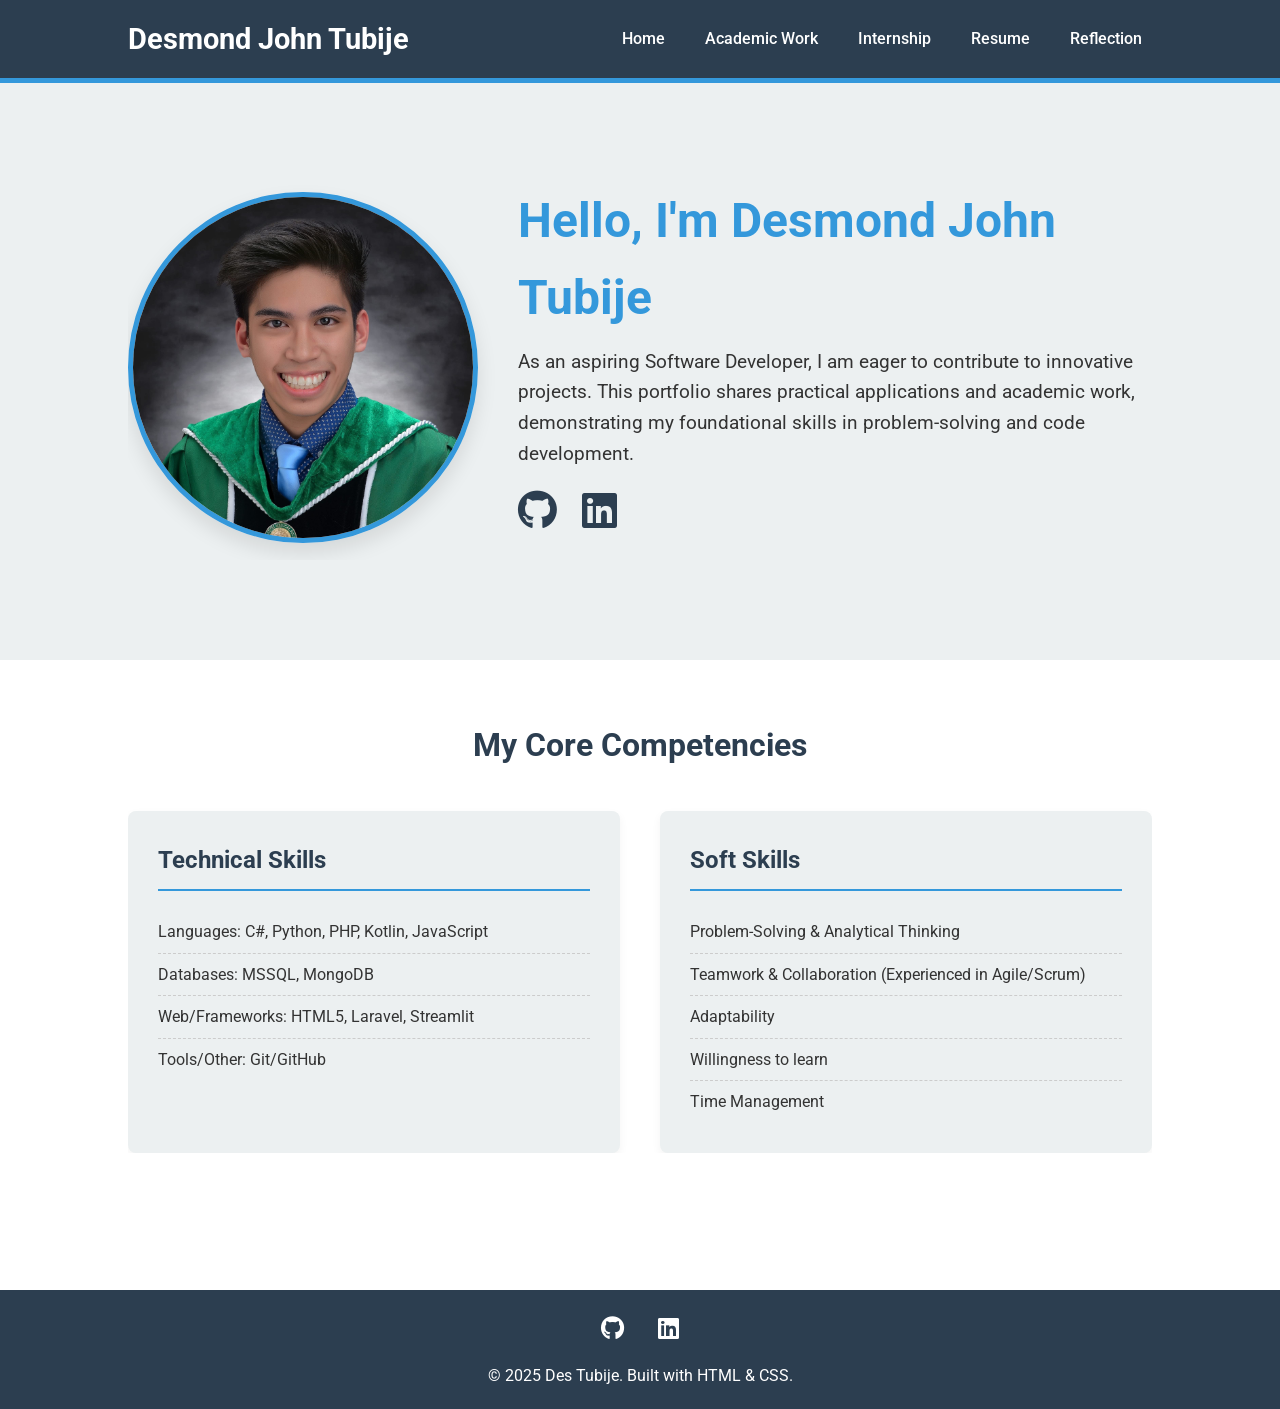
==== index.html @ c888eadc "Added Reflection.html" ====
<!DOCTYPE html>
<html lang="en">
<head>
    <meta charset="UTF-8">
    <meta name="viewport" content="width=device-width, initial-scale=1.0">
    <title>djbt - Digital Portfolio</title>
    <link rel="stylesheet" href="https://cdnjs.cloudflare.com/ajax/libs/font-awesome/6.4.2/css/all.min.css">
    <link rel="stylesheet" href="style.css">
    <link href="https://fonts.googleapis.com/css2?family=Roboto:wght@400;700&display=swap" rel="stylesheet">
</head>
<body>

    <header>
        <div class="container">
            <h1>Desmond John Tubije</h1>
            <nav>
                <ul>
                    <li><a href="index.html">Home</a></li>
                    <li><a href="academic-work.html">Academic Work</a></li>
                    <li><a href="internship.html">Internship</a></li>
                    <li><a href="resume.html">Resume</a></li>
                    <li><a href="reflection.html">Reflection</a></li>
                </ul>
            </nav>
        </div>
    </header>

    <main>
        <section id="home" class="hero">
            <div class="container hero-content"> 
                <div class="hero-image">
                    <img src="images/profilepicture.JPG" alt="Desmond John Tubije Profile Picture">
                </div>

                <div class="hero-text">
                    <h2>Hello, I'm Desmond John Tubije</h2>
                    <p>
                        As an aspiring Software Developer, I am eager to contribute to innovative projects. 
                        This portfolio shares practical applications and academic work, 
                        demonstrating my foundational skills in problem-solving and code development.
                    </p>
                    
                    <div class="hero-social-links">
                        <a href="https://github.com/djtubije" target="_blank" aria-label="GitHub Profile">
                            <i class="fab fa-github"></i>
                        </a>
                        <a href="YOUR_LINKEDIN_URL" target="_blank" aria-label="LinkedIn Profile">
                            <i class="fab fa-linkedin"></i>
                        </a>
                    </div>
                </div>
            </div>
        </section>
        
        <section id="skills" class="skills-section content-section">
            <div class="container">
                <h2>My Core Competencies</h2>

                <div class="skills-grid">
                    <div class="skill-category">
                        <h3>Technical Skills</h3>
                        <ul>
                            <li>Languages: C#, Python, PHP, Kotlin, JavaScript</li>
                            <li>Databases: MSSQL, MongoDB</li>
                            <li>Web/Frameworks: HTML5, Laravel, Streamlit</li>
                            <li>Tools/Other: Git/GitHub</li>
                        </ul>
                    </div>

                    <div class="skill-category">
                        <h3>Soft Skills</h3>
                        <ul>
                            <li>Problem-Solving & Analytical Thinking</li>
                            <li>Teamwork & Collaboration (Experienced in Agile/Scrum)</li>
                            <li>Adaptability</li>
                            <li>Willingness to learn</li>
                            <li>Time Management</li>
                        </ul>
                    </div>
                </div>
            </div>
        </section>
    </main>

    <div id="footer-placeholder"></div>

    <script>
        fetch('footer.html')
            .then(response => {
                if (!response.ok) {
                    throw new Error('Network response was not ok');
                }
                return response.text();
            })
            .then(data => {
                document.getElementById('footer-placeholder').innerHTML = data;
            })
            .catch(error => {
                console.error('Error loading the footer:', error);
            });
    </script>

</body>
</html>
---- style.css ----
:root {
    --primary-color: #3498db; 
    --secondary-color: #2c3e50; 
    --light-color: #ecf0f1; 
    --text-color: #333;
    --font-family: 'Roboto', sans-serif;
}

* {
    margin: 0;
    padding: 0;
    box-sizing: border-box;
}

body {
    font-family: var(--font-family);
    line-height: 1.6;
    color: var(--text-color);
    background-color: #fff;
}

.container {
    width: 80%;
    margin: auto;
    overflow: hidden;
    max-width: 1200px;
}

header {
    background: var(--secondary-color);
    color: #ffffff;
    padding: 1rem 0;
    border-bottom: 5px solid var(--primary-color);
    position: sticky; 
    top: 0;
    z-index: 1000;
}

header .container {
    display: flex;
    justify-content: space-between;
    align-items: center;
}

header h1 {
    font-size: 1.8rem;
    margin: 0;
}

header nav ul {
    list-style: none;
    display: flex;
}

header nav ul li {
    margin-left: 20px;
}

header nav ul li a {
    color: #ffffff;
    text-decoration: none;
    font-weight: 500;
    transition: color 0.3s;
    padding: 5px 10px;
    border-radius: 4px;
}

header nav ul li a:hover {
    color: var(--primary-color);
    background-color: rgba(255, 255, 255, 0.1);
}

.hero {
    background: var(--light-color);
    color: var(--text-color);
    padding: 100px 0;
}

.hero-content {
    display: flex;
    align-items: center; 
    justify-content: space-between; 
    gap: 40px; 
}

.hero-image {
    flex: 0 0 35%;
    max-width: 350px;
}

.hero-image img {
    width: 100%;
    height: auto;
    border-radius: 50%; 
    border: 5px solid var(--primary-color); 
    box-shadow: 0 10px 20px rgba(0, 0, 0, 0.1);
}

.hero-text {
    flex: 1; 
}

.hero-text h2 {
    font-size: 3rem;
    margin-bottom: 10px;
    color: var(--primary-color);
    text-align: left; 
}

.hero-text p {
    font-size: 1.2rem;
    margin-bottom: 20px;
    text-align: left; 
}

/* --- HERO SOCIAL ICONS --- */
.hero-social-links {
    margin-bottom: 30px;
    display: flex;
    gap: 25px; /* Spacing between icons */
    align-items: center;
}

.hero-social-links a {
    font-size: 2.5rem; /* Icon Size */
    color: var(--secondary-color);
    text-decoration: none;
    transition: all 0.3s ease;
    display: flex;
}

.hero-social-links a:hover {
    color: var(--primary-color);
    transform: translateY(-5px); /* Floats up on hover */
}
/* --- END HERO ICONS --- */

.cta-button {
    display: inline-block;
    background: var(--primary-color);
    color: #ffffff;
    padding: 10px 20px;
    text-decoration: none;
    border-radius: 5px;
    font-weight: bold;
    transition: background 0.3s ease;
}

.cta-button:hover {
    background: #2980b9; 
}

.skills-section {
    background-color: #ffffff; 
}

.skills-grid {
    display: flex;
    gap: 40px; 
    justify-content: center;
    margin-top: 20px;
}

.skill-category {
    flex: 1;
    max-width: 500px;
    padding: 30px;
    border-radius: 8px;
    background: var(--light-color); 
    box-shadow: 0 4px 10px rgba(0,0,0,0.05);
}

.skill-category h3 {
    color: var(--secondary-color);
    border-bottom: 2px solid var(--primary-color);
    padding-bottom: 10px;
    margin-bottom: 20px;
    font-size: 1.5rem;
}

.skill-category ul {
    list-style: none; 
    padding: 0;
}

.skill-category ul li {
    padding: 8px 0;
    border-bottom: 1px dashed #ccc;
}

.skill-category ul li:last-child {
    border-bottom: none;
}

.content-section {
    padding: 60px 0;
    min-height: 70vh; 
}

.content-section h2 {
    text-align: center;
    margin-bottom: 40px;
    font-size: 2rem;
    color: var(--secondary-color);
}

.grey-background {
    background: var(--light-color);
}

.project-grid {
    display: grid;
    grid-template-columns: 1fr 1fr; 
    gap: 30px;
}

.project-item {
    background: #ffffff;
    padding: 20px;
    border: 1px solid #ddd;
    border-radius: 8px;
    box-shadow: 0 4px 8px rgba(0,0,0,0.05);
    transition: transform 0.3s;
}

.project-item:hover {
    transform: translateY(-5px);
    box-shadow: 0 8px 16px rgba(0,0,0,0.1);
}

.project-item h3 {
    color: var(--primary-color);
    margin-bottom: 10px;
}

.internship-item {
    background: #ffffff;
    padding: 25px;
    border-left: 5px solid var(--primary-color);
    margin-bottom: 20px;
    border-radius: 4px;
    box-shadow: 0 2px 4px rgba(0,0,0,0.05);
}

.internship-item h4 {
    color: var(--text-color);
    font-weight: 400;
    margin-bottom: 10px;
    font-style: italic;
}

.internship-item ul {
    margin-top: 10px;
    margin-left: 20px;
    list-style-type: square;
}

footer {
    background: var(--secondary-color);
    color: #ffffff;
    text-align: center;
    padding: 20px 0;
}

/* --- FOOTER SOCIAL ICONS --- */
.footer-social-links {
    margin-bottom: 15px;
}

.footer-social-links a {
    color: #ffffff;
    font-size: 1.5rem; /* Slightly smaller than hero icons */
    text-decoration: none;
    margin: 0 15px;
    transition: all 0.3s ease;
    display: inline-block;
}

.footer-social-links a:hover {
    color: var(--primary-color);
    transform: scale(1.2); /* Grows slightly on hover */
}
/* --- END FOOTER ICONS --- */


@media (max-width: 768px) {
    
    header .container {
        flex-direction: column; 
        text-align: center;
    }
    
    header h1 {
        margin-bottom: 10px;
    }

    header nav ul {
        flex-direction: column; 
        width: 100%;
    }

    header nav ul li {
        margin: 5px 0;
        border-bottom: 1px solid rgba(255, 255, 255, 0.1);
        padding-bottom: 5px;
    }

    header nav ul li a {
        display: block; 
    }

    .hero-content {
        flex-direction: column; 
        text-align: center;
    }

    .hero-image {
        margin-bottom: 30px;
        max-width: 200px; 
        flex: none;
    }
    
    .hero-text h2, 
    .hero-text p,
    .cta-button {
        text-align: center;
        margin-left: auto;
        margin-right: auto;
    }
    
    /* Center the social icons on mobile */
    .hero-social-links {
        justify-content: center;
    }
    
    .skills-grid {
        flex-direction: column; 
        gap: 20px;
    }
    
    .skill-category {
        max-width: 100%; 
    }

    .container {
        width: 90%; 
    }
    
    .hero h2 {
        font-size: 2rem;
    }
    
    .project-grid {
        grid-template-columns: 1fr; 
        gap: 20px; 
    }
}
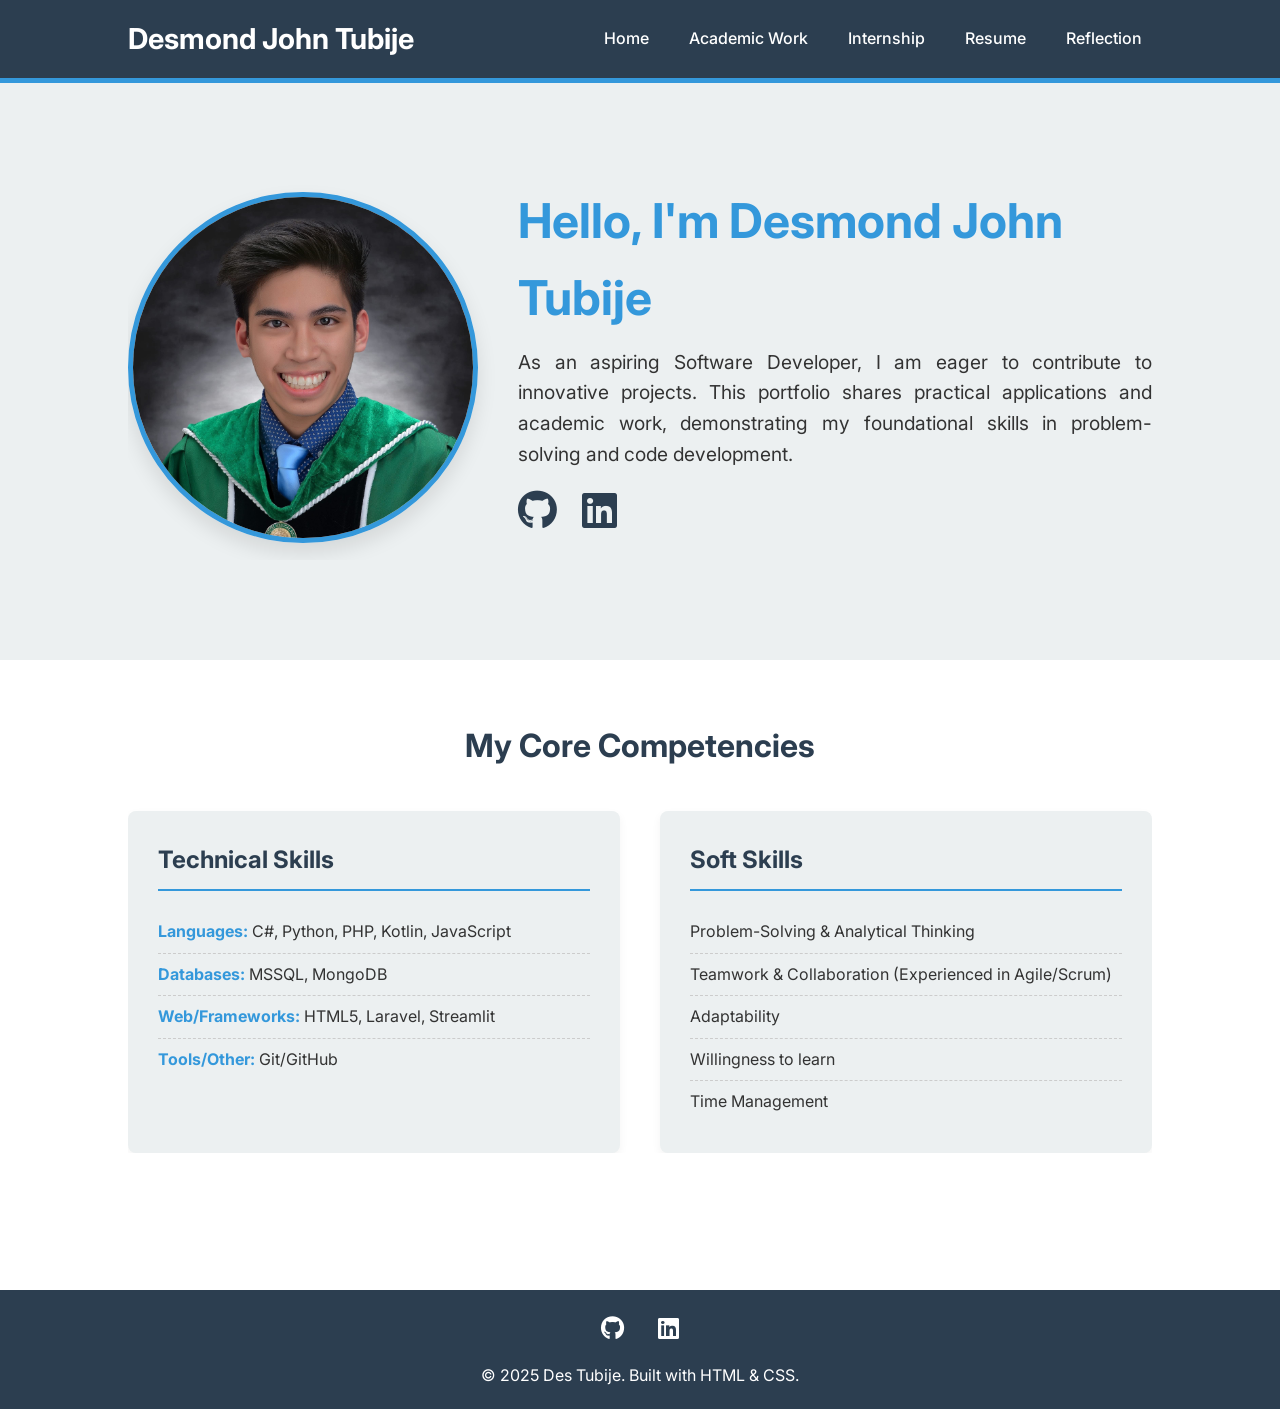
==== commit cd5f1c9c: "Updated Portfolio" ====
--- a/index.html
+++ b/index.html
@@ -3,10 +3,16 @@
 <head>
     <meta charset="UTF-8">
     <meta name="viewport" content="width=device-width, initial-scale=1.0">
-    <title>djbt - Digital Portfolio</title>
+    <title>Desmond John Tubije - Digital Portfolio</title>
+    
+    <link rel="preconnect" href="https://fonts.googleapis.com">
+    <link rel="preconnect" href="https://fonts.gstatic.com" crossorigin>
+
+    <link href="https://fonts.googleapis.com/css2?family=Caveat:wght@400..700&family=Inter:wght@300;400;500;600;700&display=swap" rel="stylesheet">
+    
     <link rel="stylesheet" href="https://cdnjs.cloudflare.com/ajax/libs/font-awesome/6.4.2/css/all.min.css">
+    
     <link rel="stylesheet" href="style.css">
-    <link href="https://fonts.googleapis.com/css2?family=Roboto:wght@400;700&display=swap" rel="stylesheet">
 </head>
 <body>
 
@@ -60,10 +66,10 @@
                     <div class="skill-category">
                         <h3>Technical Skills</h3>
                         <ul>
-                            <li>Languages: C#, Python, PHP, Kotlin, JavaScript</li>
-                            <li>Databases: MSSQL, MongoDB</li>
-                            <li>Web/Frameworks: HTML5, Laravel, Streamlit</li>
-                            <li>Tools/Other: Git/GitHub</li>
+                            <li><strong>Languages:</strong> C#, Python, PHP, Kotlin, JavaScript</li>
+                            <li><strong>Databases:</strong> MSSQL, MongoDB</li>
+                            <li><strong>Web/Frameworks:</strong> HTML5, Laravel, Streamlit</li>
+                            <li><strong>Tools/Other:</strong> Git/GitHub</li>
                         </ul>
                     </div>
 
--- a/style.css
+++ b/style.css
@@ -3,7 +3,7 @@
     --secondary-color: #2c3e50; 
     --light-color: #ecf0f1; 
     --text-color: #333;
-    --font-family: 'Roboto', sans-serif;
+    --font-family: 'Inter', sans-serif;
 }
 
 * {
@@ -110,7 +110,7 @@
 .hero-text p {
     font-size: 1.2rem;
     margin-bottom: 20px;
-    text-align: left; 
+    text-align: justify;
 }
 
 /* --- HERO SOCIAL ICONS --- */
@@ -192,6 +192,10 @@
     border-bottom: none;
 }
 
+.skill-category strong {
+    color: var(--primary-color)
+}
+
 .content-section {
     padding: 60px 0;
     min-height: 70vh; 
@@ -208,6 +212,7 @@
     background: var(--light-color);
 }
 
+/* --- Original Grid Projects (If used elsewhere) --- */
 .project-grid {
     display: grid;
     grid-template-columns: 1fr 1fr; 
@@ -231,6 +236,37 @@
 .project-item h3 {
     color: var(--primary-color);
     margin-bottom: 10px;
+    text-align: justify;
+    font-size: small;
+}
+
+.project-item p {
+    text-align: justify;
+    font-size: small;
+}
+
+.project-btn {
+    display: inline-block;          
+    margin-top: 15px;               
+    padding: 10px 20px;             
+    background-color: var(--primary-color); 
+    color: #ffffff;                 
+    text-decoration: none;          
+    border-radius: 5px;             
+    font-weight: 500;
+    font-size: 0.9rem;
+    transition: all 0.3s ease;      
+    border: 1px solid var(--primary-color);
+}
+
+.project-btn:hover {
+    background-color: transparent;  
+    color: var(--primary-color);    
+    transform: translateY(-2px);    
+}
+
+.project-btn i {
+    margin-right: 8px;
 }
 
 .internship-item {
@@ -254,6 +290,80 @@
     margin-left: 20px;
     list-style-type: square;
 }
+
+/* --- NEW: Projects List Styling (YouTube Style) --- */
+
+.projects-header {
+    margin-top: 40px;
+    margin-bottom: 20px;
+    font-size: 1.5rem;
+    color: var(--secondary-color); /* Matches your theme */
+    border-bottom: 1px solid #ddd;
+    padding-bottom: 10px;
+}
+
+/* The Container for each project "Row" */
+.project-card {
+    display: flex; /* This aligns image and text side-by-side */
+    background-color: white;
+    margin-bottom: 20px;
+    border-radius: 8px;
+    overflow: hidden;
+    box-shadow: 0 2px 5px rgba(0,0,0,0.05);
+    transition: box-shadow 0.3s ease, transform 0.3s ease;
+}
+
+.project-card:hover {
+    box-shadow: 0 5px 15px rgba(0,0,0,0.1);
+    transform: translateY(-2px);
+}
+
+/* Left Side: The Thumbnail Image */
+.project-thumbnail {
+    flex: 0 0 260px; /* Fixed width for the image part */
+    position: relative;
+    background: #eee;
+}
+
+.project-thumbnail img {
+    width: 100%;
+    height: 100%;
+    object-fit: cover; /* Ensures image fills the box perfectly */
+    display: block;
+    min-height: 160px; /* Ensures the image has height even if text is short */
+}
+
+/* Right Side: The Text Info */
+.project-info {
+    flex: 1; /* Takes up the rest of the space */
+    padding: 20px;
+    display: flex;
+    flex-direction: column;
+}
+
+.project-info h4 {
+    margin: 0 0 5px 0;
+    font-size: 1.25rem;
+    color: var(--secondary-color);
+    font-weight: 600;
+}
+
+.project-meta {
+    font-size: 0.85rem;
+    color: #606060;
+    font-weight: 500;
+    margin-bottom: 12px;
+    text-transform: uppercase;
+    letter-spacing: 0.5px;
+}
+
+.project-desc {
+    font-size: 0.95rem;
+    color: var(--text-color);
+    line-height: 1.5;
+    margin: 0;
+}
+/* --- END NEW PROJECTS STYLE --- */
 
 footer {
     background: var(--secondary-color);
@@ -280,8 +390,38 @@
     color: var(--primary-color);
     transform: scale(1.2); /* Grows slightly on hover */
 }
-/* --- END FOOTER ICONS --- */
-
+
+.reflection-entry {
+    max-width: 800px;
+    margin: 0 auto;
+    background: #fff;       
+    padding: 40px;          
+    border-radius: 8px;     
+    box-shadow: 0 4px 10px rgba(0,0,0,0.05); 
+}
+
+.reflection-entry h3 {
+    font-family: 'Caveat', cursive; 
+    color: var(--primary-color);
+    margin-bottom: 20px;
+    font-size: 1.8rem;
+    border-bottom: 2px solid var(--light-color);
+    padding-bottom: 10px;
+}
+
+.reflection-entry p {
+    font-family: 'Caveat', cursive; 
+    font-size: 1.6rem;             
+    font-weight: 500;              
+    margin-bottom: 20px;
+    line-height: 1.6;
+    color: #2c3e50;       
+    text-align: justify;          
+}
+
+.reflection-entry p:last-child {
+    margin-bottom: 0;
+}
 
 @media (max-width: 768px) {
     
@@ -354,4 +494,20 @@
         grid-template-columns: 1fr; 
         gap: 20px; 
     }
+    
+    /* Mobile adjustments for Reflection */
+    .reflection-entry {
+        padding: 20px; /* Less padding on small screens */
+    }
+
+    /* --- NEW Mobile Adjustments for Project List --- */
+    .project-card {
+        flex-direction: column; /* Stack image on top of text */
+    }
+    
+    .project-thumbnail {
+        flex: none;
+        width: 100%;
+        height: 200px; /* Fixed height for image on mobile */
+    }
 }
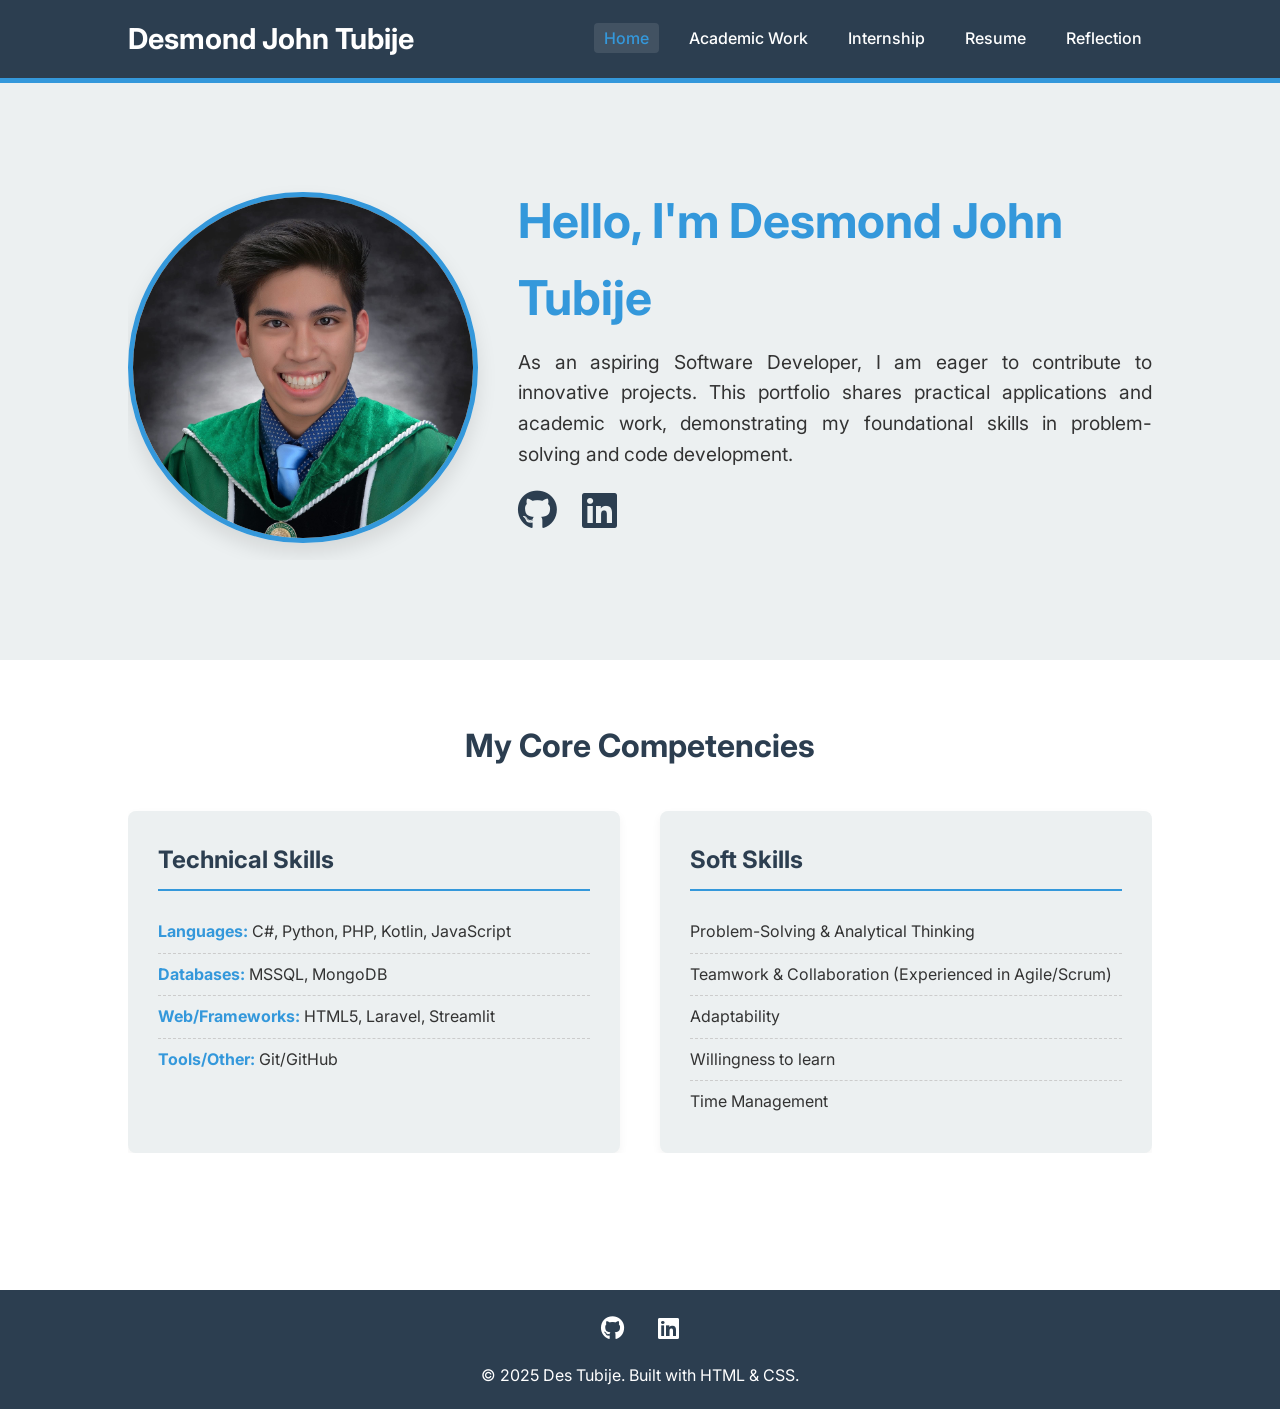
==== commit bc5e0dfc: "Updated Header" ====
--- a/index.html
+++ b/index.html
@@ -16,20 +16,7 @@
 </head>
 <body>
 
-    <header>
-        <div class="container">
-            <h1>Desmond John Tubije</h1>
-            <nav>
-                <ul>
-                    <li><a href="index.html">Home</a></li>
-                    <li><a href="academic-work.html">Academic Work</a></li>
-                    <li><a href="internship.html">Internship</a></li>
-                    <li><a href="resume.html">Resume</a></li>
-                    <li><a href="reflection.html">Reflection</a></li>
-                </ul>
-            </nav>
-        </div>
-    </header>
+<div id="header-placeholder"></div>
 
     <main>
         <section id="home" class="hero">
@@ -90,7 +77,24 @@
 
     <div id="footer-placeholder"></div>
 
-    <script>
+<script>
+        fetch('header.html')
+        .then(response => response.text())
+        .then(data => {
+            document.getElementById('header-placeholder').innerHTML = data;
+
+            // 2. Highlight the current page in the navigation
+            const currentPath = window.location.pathname.split("/").pop() || 'index.html';
+            const navLinks = document.querySelectorAll('nav ul li a');
+
+            navLinks.forEach(link => {
+                // Check if the link's href matches the current file name
+                if (link.getAttribute('href') === currentPath) {
+                    link.style.color = '#3498db'; // Sets your primary blue color
+                    link.style.backgroundColor = 'rgba(255, 255, 255, 0.1)';
+                }
+            });
+        });
         fetch('footer.html')
             .then(response => {
                 if (!response.ok) {
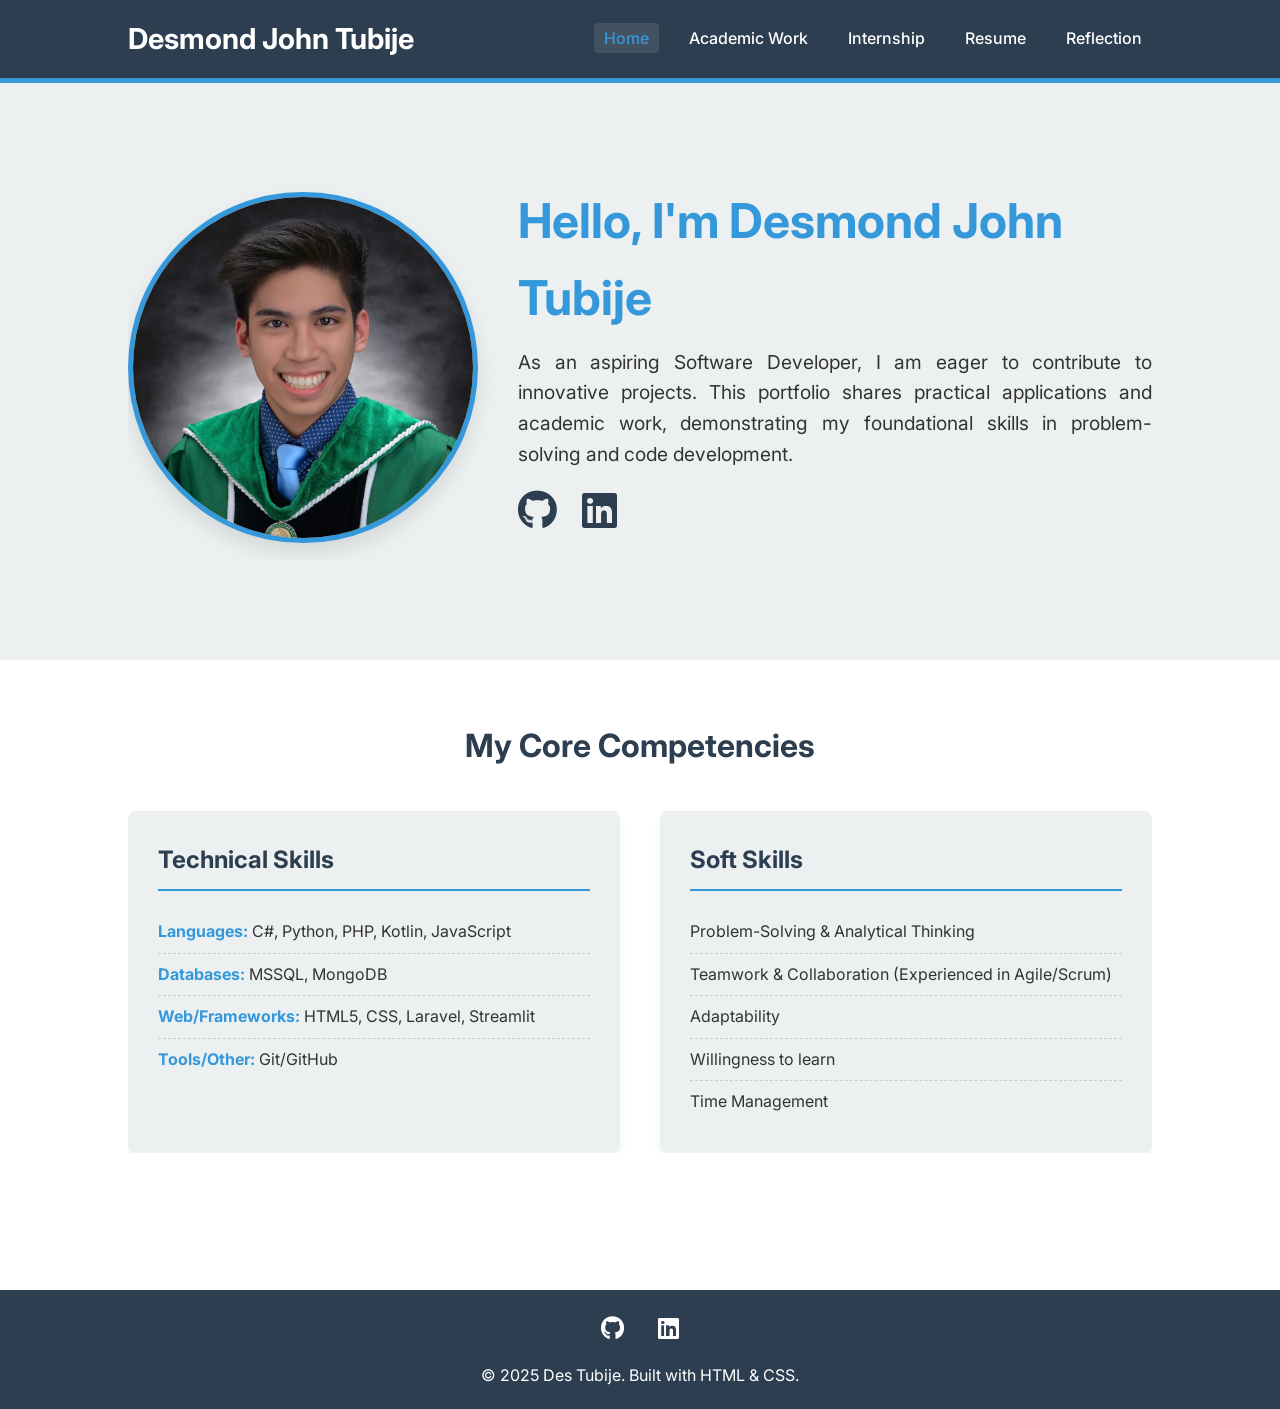
==== commit 786a56a9: "Test Resume" ====
--- a/index.html
+++ b/index.html
@@ -37,7 +37,7 @@
                         <a href="https://github.com/djtubije" target="_blank" aria-label="GitHub Profile">
                             <i class="fab fa-github"></i>
                         </a>
-                        <a href="YOUR_LINKEDIN_URL" target="_blank" aria-label="LinkedIn Profile">
+                        <a href="https://www.linkedin.com/in/desmond-john-tubije-7907a337a/" target="_blank" aria-label="LinkedIn Profile">
                             <i class="fab fa-linkedin"></i>
                         </a>
                     </div>
@@ -55,7 +55,7 @@
                         <ul>
                             <li><strong>Languages:</strong> C#, Python, PHP, Kotlin, JavaScript</li>
                             <li><strong>Databases:</strong> MSSQL, MongoDB</li>
-                            <li><strong>Web/Frameworks:</strong> HTML5, Laravel, Streamlit</li>
+                            <li><strong>Web/Frameworks:</strong> HTML5, CSS, Laravel, Streamlit</li>
                             <li><strong>Tools/Other:</strong> Git/GitHub</li>
                         </ul>
                     </div>
@@ -83,14 +83,12 @@
         .then(data => {
             document.getElementById('header-placeholder').innerHTML = data;
 
-            // 2. Highlight the current page in the navigation
             const currentPath = window.location.pathname.split("/").pop() || 'index.html';
             const navLinks = document.querySelectorAll('nav ul li a');
 
             navLinks.forEach(link => {
-                // Check if the link's href matches the current file name
                 if (link.getAttribute('href') === currentPath) {
-                    link.style.color = '#3498db'; // Sets your primary blue color
+                    link.style.color = '#3498db'; 
                     link.style.backgroundColor = 'rgba(255, 255, 255, 0.1)';
                 }
             });
--- a/style.css
+++ b/style.css
@@ -113,16 +113,15 @@
     text-align: justify;
 }
 
-/* --- HERO SOCIAL ICONS --- */
 .hero-social-links {
     margin-bottom: 30px;
     display: flex;
-    gap: 25px; /* Spacing between icons */
+    gap: 25px; 
     align-items: center;
 }
 
 .hero-social-links a {
-    font-size: 2.5rem; /* Icon Size */
+    font-size: 2.5rem; 
     color: var(--secondary-color);
     text-decoration: none;
     transition: all 0.3s ease;
@@ -131,23 +130,28 @@
 
 .hero-social-links a:hover {
     color: var(--primary-color);
-    transform: translateY(-5px); /* Floats up on hover */
-}
-/* --- END HERO ICONS --- */
+    transform: translateY(-5px); 
+}
 
 .cta-button {
-    display: inline-block;
+    display: inline-flex; 
+    align-items: center;
+    gap: 8px;
     background: var(--primary-color);
     color: #ffffff;
-    padding: 10px 20px;
+    padding: 12px 24px;
     text-decoration: none;
-    border-radius: 5px;
+    border-radius: 30px; 
     font-weight: bold;
-    transition: background 0.3s ease;
+    transition: all 0.3s ease;
+    border: none;
+    cursor: pointer;
 }
 
 .cta-button:hover {
     background: #2980b9; 
+    transform: translateY(-2px);
+    box-shadow: 0 4px 10px rgba(52, 152, 219, 0.3);
 }
 
 .skills-section {
@@ -212,7 +216,6 @@
     background: var(--light-color);
 }
 
-/* --- Original Grid Projects (If used elsewhere) --- */
 .project-grid {
     display: grid;
     grid-template-columns: 1fr 1fr; 
@@ -238,6 +241,12 @@
     margin-bottom: 10px;
     text-align: justify;
     font-size: small;
+}
+
+.project-item .project-meta {
+    font-size: small; 
+    margin-bottom: 8px; 
+    color: #777; 
 }
 
 .project-item p {
@@ -291,24 +300,23 @@
     list-style-type: square;
 }
 
-/* --- NEW: Projects List Styling (YouTube Style) --- */
-
 .projects-header {
     margin-top: 40px;
     margin-bottom: 20px;
     font-size: 1.5rem;
-    color: var(--secondary-color); /* Matches your theme */
+    color: var(--secondary-color);
     border-bottom: 1px solid #ddd;
     padding-bottom: 10px;
 }
 
-/* The Container for each project "Row" */
 .project-card {
-    display: flex; /* This aligns image and text side-by-side */
+    display: flex;
+    flex-direction: row; 
+    align-items: flex-start;
     background-color: white;
-    margin-bottom: 20px;
+    margin-bottom: 25px;
+    padding: 20px;
     border-radius: 8px;
-    overflow: hidden;
     box-shadow: 0 2px 5px rgba(0,0,0,0.05);
     transition: box-shadow 0.3s ease, transform 0.3s ease;
 }
@@ -318,25 +326,30 @@
     transform: translateY(-2px);
 }
 
-/* Left Side: The Thumbnail Image */
 .project-thumbnail {
-    flex: 0 0 260px; /* Fixed width for the image part */
+    flex: 0 0 300px; 
+    margin-right: 25px;
     position: relative;
     background: #eee;
 }
 
 .project-thumbnail img {
     width: 100%;
-    height: 100%;
-    object-fit: cover; /* Ensures image fills the box perfectly */
+    height: 170px; 
+    object-fit: cover;
+    border-radius: 8px;
+    cursor: pointer;
+    transition: transform 0.2s ease;
     display: block;
-    min-height: 160px; /* Ensures the image has height even if text is short */
-}
-
-/* Right Side: The Text Info */
+}
+
+.project-thumbnail img:hover {
+    transform: scale(1.05);
+    opacity: 0.9;
+}
+
 .project-info {
-    flex: 1; /* Takes up the rest of the space */
-    padding: 20px;
+    flex: 1;
     display: flex;
     flex-direction: column;
 }
@@ -355,6 +368,8 @@
     margin-bottom: 12px;
     text-transform: uppercase;
     letter-spacing: 0.5px;
+    display: flex;
+    justify-content: flex-start; 
 }
 
 .project-desc {
@@ -363,7 +378,75 @@
     line-height: 1.5;
     margin: 0;
 }
-/* --- END NEW PROJECTS STYLE --- */
+
+.project-bullets {
+    list-style-type: disc;
+    padding-left: 20px;
+    margin-top: 10px;
+}
+
+.project-bullets li {
+    margin-bottom: 5px;
+}
+
+.modal {
+    display: none; 
+    position: fixed; 
+    z-index: 9999; 
+    padding-top: 50px; 
+    left: 0;
+    top: 0;
+    width: 100%; 
+    height: 100%; 
+    overflow: auto; 
+    background-color: rgba(0,0,0,0.9); 
+}
+
+.modal-content {
+    margin: auto;
+    display: block;
+    width: 80%;
+    max-width: 1000px;
+    max-height: 80vh; 
+    object-fit: contain;
+    border-radius: 5px;
+    animation-name: zoom;
+    animation-duration: 0.6s;
+}
+
+@keyframes zoom {
+    from {transform:scale(0)} 
+    to {transform:scale(1)}
+}
+
+.close {
+    position: absolute;
+    top: 15px;
+    right: 35px;
+    color: #f1f1f1;
+    font-size: 40px;
+    font-weight: bold;
+    transition: 0.3s;
+    cursor: pointer;
+}
+
+.close:hover,
+.close:focus {
+    color: #bbb;
+    text-decoration: none;
+    cursor: pointer;
+}
+
+#caption {
+    margin: auto;
+    display: block;
+    width: 80%;
+    max-width: 700px;
+    text-align: center;
+    color: #ccc;
+    padding: 10px 0;
+    height: 150px;
+}
 
 footer {
     background: var(--secondary-color);
@@ -372,14 +455,13 @@
     padding: 20px 0;
 }
 
-/* --- FOOTER SOCIAL ICONS --- */
 .footer-social-links {
     margin-bottom: 15px;
 }
 
 .footer-social-links a {
     color: #ffffff;
-    font-size: 1.5rem; /* Slightly smaller than hero icons */
+    font-size: 1.5rem; 
     text-decoration: none;
     margin: 0 15px;
     transition: all 0.3s ease;
@@ -388,7 +470,7 @@
 
 .footer-social-links a:hover {
     color: var(--primary-color);
-    transform: scale(1.2); /* Grows slightly on hover */
+    transform: scale(1.2); 
 }
 
 .reflection-entry {
@@ -423,6 +505,129 @@
     margin-bottom: 0;
 }
 
+
+#resume-view {
+    background-color: #f0f2f5; 
+    padding: 50px 0;
+}
+
+.resume-paper {
+    background-color: #ffffff !important;
+    width: 100%;
+    max-width: 850px !important;
+    margin: 0 auto !important;
+    padding: 50px !important;
+    box-shadow: 0 10px 30px rgba(0,0,0,0.15) !important;
+    border: 1px solid #eaeaea !important;
+    border-radius: 8px !important;
+    color: #333 !important;
+    text-align: left; 
+}
+
+.resume-paper .resume-header {
+    background: transparent !important;
+    color: #333 !important;
+    padding: 0 !important;
+    margin-bottom: 30px !important;
+    border: none !important;
+    position: static !important;
+    text-align: center !important;
+    box-shadow: none !important;
+}
+
+.resume-paper .resume-header h1 {
+    color: var(--secondary-color) !important;
+    font-size: 2.5rem !important;
+    margin: 0 0 10px 0 !important;
+}
+
+.resume-subtitle {
+    font-size: 1.2rem;
+    color: #555;
+    font-weight: 400;
+}
+
+/* Contact Info */
+.resume-contact-info {
+    margin-top: 15px;
+    text-align: center;
+}
+
+.resume-contact-info span {
+    margin: 0 10px;
+    font-size: 0.95rem;
+    color: #666;
+    display: inline-block;
+}
+
+.resume-contact-info a {
+    color: var(--primary-color) !important;
+    text-decoration: none;
+    font-weight: bold;
+}
+
+.resume-section {
+    margin-bottom: 30px;
+}
+
+.resume-section h3 {
+    color: var(--secondary-color);
+    border-bottom: 2px solid #eee;
+    padding-bottom: 8px;
+    margin-bottom: 20px;
+    text-transform: uppercase;
+    font-size: 1.1rem;
+    letter-spacing: 1px;
+}
+
+.resume-paper .skills-grid {
+    display: grid !important;
+    grid-template-columns: repeat(auto-fill, minmax(130px, 1fr)) !important;
+    gap: 12px !important;
+    padding: 0 !important;
+    margin-top: 0 !important;
+}
+
+.resume-paper .skills-grid li {
+    background: #f8f9fa !important;
+    padding: 10px !important;
+    border-radius: 4px !important;
+    text-align: center !important;
+    font-size: 0.9rem !important;
+    border: 1px solid #e9ecef !important;
+    list-style: none !important;
+    font-weight: 500 !important;
+    width: auto !important; 
+}
+
+.job-entry h4, .education-entry h4 {
+    margin: 0 0 5px 0;
+    color: #333;
+    font-size: 1.1rem;
+    font-weight: 700;
+}
+
+.job-date {
+    display: block;
+    color: #7f8c8d;
+    font-size: 0.9rem;
+    margin-bottom: 10px;
+    font-style: italic;
+}
+
+.job-entry ul {
+    padding-left: 20px;
+    margin-top: 5px;
+    list-style-type: disc !important;
+}
+
+.job-entry li {
+    margin-bottom: 6px;
+    color: #444;
+    border-bottom: none !important; 
+    padding: 0 !important;
+}
+
 @media (max-width: 768px) {
     
     header .container {
@@ -468,7 +673,6 @@
         margin-right: auto;
     }
     
-    /* Center the social icons on mobile */
     .hero-social-links {
         justify-content: center;
     }
@@ -495,19 +699,37 @@
         gap: 20px; 
     }
     
-    /* Mobile adjustments for Reflection */
     .reflection-entry {
-        padding: 20px; /* Less padding on small screens */
-    }
-
-    /* --- NEW Mobile Adjustments for Project List --- */
+        padding: 20px; 
+    }
+
+    .resume-paper {
+        padding: 20px !important;
+    }
+    
+    .resume-paper .skills-grid {
+        grid-template-columns: 1fr 1fr !important; 
+    }
+
     .project-card {
-        flex-direction: column; /* Stack image on top of text */
+        flex-direction: column; 
+        padding: 15px;
     }
     
     .project-thumbnail {
+        width: 100%;
+        max-width: none;
         flex: none;
-        width: 100%;
-        height: 200px; /* Fixed height for image on mobile */
+        margin-right: 0;
+        margin-bottom: 15px;
+    }
+
+    .project-thumbnail img {
+        height: auto; 
+        max-height: 250px;
+    }
+
+    .project-info h4 {
+        font-size: 1.1rem;
     }
 }
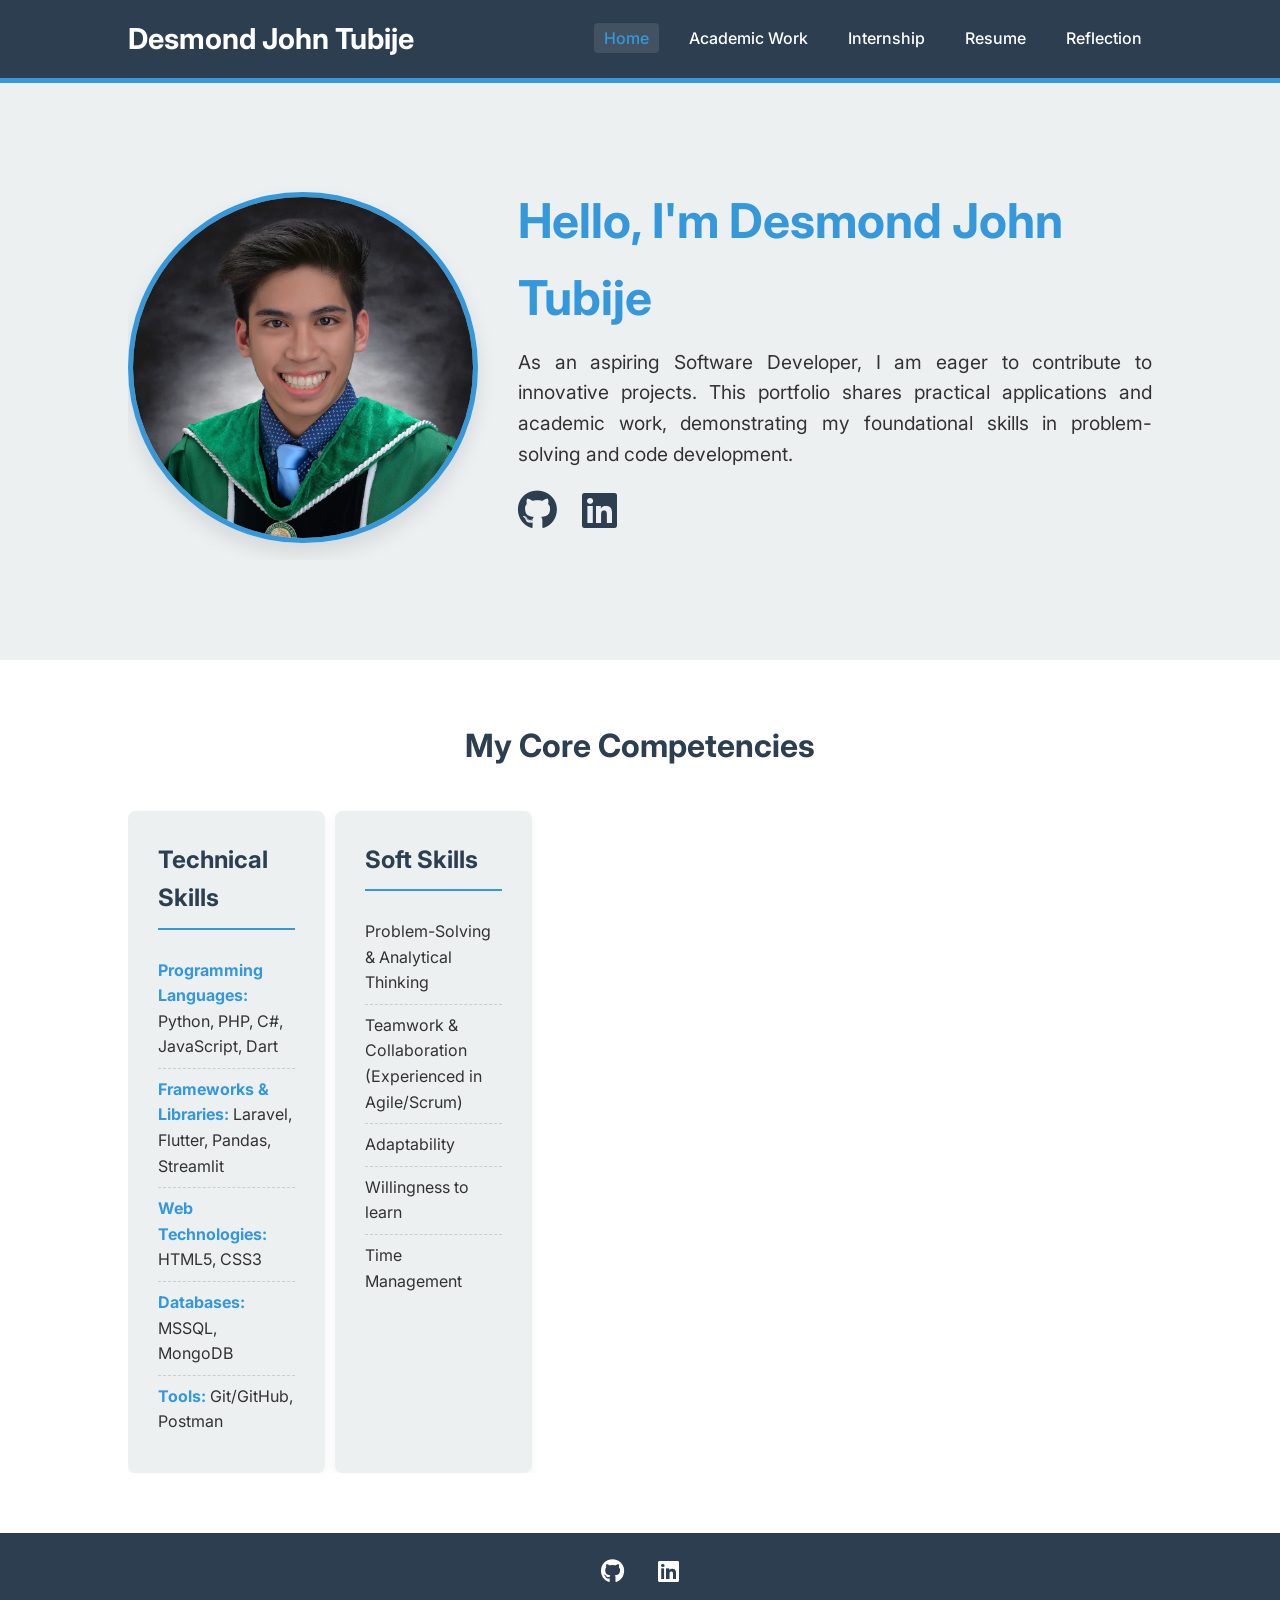
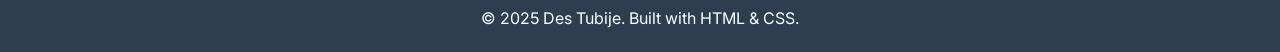
==== commit 92c3c9d7: "Additional touches" ====
--- a/index.html
+++ b/index.html
@@ -53,10 +53,11 @@
                     <div class="skill-category">
                         <h3>Technical Skills</h3>
                         <ul>
-                            <li><strong>Languages:</strong> C#, Python, PHP, Kotlin, JavaScript</li>
+                            <li><strong>Programming Languages:</strong> Python, PHP, C#, JavaScript, Dart</li>
+                            <li><strong>Frameworks & Libraries:</strong> Laravel, Flutter, Pandas, Streamlit</li>
+                            <li><strong>Web Technologies:</strong> HTML5, CSS3</li>
                             <li><strong>Databases:</strong> MSSQL, MongoDB</li>
-                            <li><strong>Web/Frameworks:</strong> HTML5, CSS, Laravel, Streamlit</li>
-                            <li><strong>Tools/Other:</strong> Git/GitHub</li>
+                            <li><strong>Tools:</strong> Git/GitHub, Postman</li>
                         </ul>
                     </div>
 
--- a/style.css
+++ b/style.css
@@ -125,7 +125,7 @@
     color: var(--secondary-color);
     text-decoration: none;
     transition: all 0.3s ease;
-    display: flex;
+    display: flex; 
 }
 
 .hero-social-links a:hover {
@@ -159,10 +159,11 @@
 }
 
 .skills-grid {
-    display: flex;
-    gap: 40px; 
-    justify-content: center;
-    margin-top: 20px;
+    display: grid;
+    grid-template-columns: repeat(5, 1fr); 
+    gap: 10px;
+    list-style: none;
+    padding: 0;
 }
 
 .skill-category {
@@ -200,6 +201,10 @@
     color: var(--primary-color)
 }
 
+.skill-item {
+    margin-bottom: 8px;
+}
+
 .content-section {
     padding: 60px 0;
     min-height: 70vh; 
@@ -214,6 +219,38 @@
 
 .grey-background {
     background: var(--light-color);
+}
+
+.reflection-entry {
+    max-width: 800px;
+    margin: 0 auto;
+    background: #fff;       
+    padding: 40px;          
+    border-radius: 8px;     
+    box-shadow: 0 4px 10px rgba(0,0,0,0.05); 
+}
+
+.reflection-entry h3 {
+    font-family: 'Caveat', cursive; 
+    color: var(--primary-color);
+    margin-bottom: 20px;
+    font-size: 1.8rem;
+    border-bottom: 2px solid var(--light-color);
+    padding-bottom: 10px;
+}
+
+.reflection-entry p {
+    font-family: 'Caveat', cursive; 
+    font-size: 1.6rem;             
+    font-weight: 500;              
+    margin-bottom: 20px;
+    line-height: 1.6;
+    color: #2c3e50;       
+    text-align: justify;          
+}
+
+.reflection-entry p:last-child {
+    margin-bottom: 0;
 }
 
 .project-grid {
@@ -236,11 +273,15 @@
     box-shadow: 0 8px 16px rgba(0,0,0,0.1);
 }
 
+.project-item h3, 
+.project-item p {
+    text-align: justify;
+    font-size: small;
+}
+
 .project-item h3 {
     color: var(--primary-color);
     margin-bottom: 10px;
-    text-align: justify;
-    font-size: small;
 }
 
 .project-item .project-meta {
@@ -249,9 +290,139 @@
     color: #777; 
 }
 
-.project-item p {
-    text-align: justify;
-    font-size: small;
+.projects-header {
+    margin-top: 40px;
+    margin-bottom: 20px;
+    font-size: 1.5rem;
+    color: var(--secondary-color);
+    border-bottom: 1px solid #ddd;
+    padding-bottom: 10px;
+}
+
+.project-card {
+    display: flex;
+    flex-direction: row; 
+    align-items: flex-start;
+    background-color: white;
+    margin-bottom: 25px;
+    padding: 20px;
+    border-radius: 8px;
+    box-shadow: 0 2px 5px rgba(0,0,0,0.05);
+    transition: box-shadow 0.3s ease, transform 0.3s ease;
+}
+
+.project-card:hover {
+    box-shadow: 0 5px 15px rgba(0,0,0,0.1);
+    transform: translateY(-2px);
+}
+
+/* --- UPDATED THUMBNAIL LOGIC FOR CAROUSEL --- */
+.project-thumbnail {
+    flex: 0 0 300px; 
+    margin-right: 25px;
+    position: relative; /* Needed to position buttons */
+    background: #eee;
+    height: 170px;
+    border-radius: 8px;
+    overflow: hidden; /* Clips images during slide */
+}
+
+/* Hide all slides by default */
+.project-thumbnail .slide {
+    display: none;
+    width: 100%;
+    height: 100%; 
+    object-fit: cover;
+    border-radius: 8px;
+    cursor: pointer;
+    transition: transform 0.2s ease;
+}
+
+/* Only show the active one */
+.project-thumbnail .slide.active {
+    display: block;
+}
+
+.project-thumbnail .slide:hover {
+    transform: scale(1.05);
+    opacity: 0.9;
+}
+
+/* Slider Arrow Buttons */
+.slider-btn {
+    position: absolute;
+    top: 50%;
+    transform: translateY(-50%);
+    background-color: rgba(0, 0, 0, 0.5);
+    color: white;
+    border: none;
+    cursor: pointer;
+    padding: 5px;
+    font-size: 18px;
+    border-radius: 50%;
+    width: 35px;
+    height: 35px;
+    display: flex;
+    align-items: center;
+    justify-content: center;
+    opacity: 0; /* Hidden unless hovered */
+    transition: opacity 0.3s;
+    z-index: 10;
+}
+
+/* Show buttons on hover */
+.project-thumbnail:hover .slider-btn {
+    opacity: 1;
+}
+
+.slider-btn:hover {
+    background-color: rgba(0, 0, 0, 0.8);
+}
+
+.prev-btn { left: 10px; }
+.next-btn { right: 10px; }
+
+/* ------------------------------------------- */
+
+.project-info {
+    flex: 1;
+    display: flex;
+    flex-direction: column;
+}
+
+.project-info h4 {
+    margin: 0 0 5px 0;
+    font-size: 1.25rem;
+    color: var(--secondary-color);
+    font-weight: 600;
+}
+
+.project-meta {
+    font-size: 0.85rem;
+    color: #606060;
+    font-weight: 500;
+    margin-bottom: 12px;
+    text-transform: uppercase;
+    letter-spacing: 0.5px;
+    display: flex;
+    justify-content: flex-start; 
+}
+
+.project-desc {
+    font-size: 0.95rem;
+    color: var(--text-color);
+    line-height: 1.5;
+    margin: 0;
+}
+
+.project-bullets {
+    list-style-type: disc;
+    padding-left: 20px;
+    margin-top: 10px;
+}
+
+.project-bullets li {
+    margin-bottom: 5px;
 }
 
 .project-btn {
@@ -300,95 +471,6 @@
     list-style-type: square;
 }
 
-.projects-header {
-    margin-top: 40px;
-    margin-bottom: 20px;
-    font-size: 1.5rem;
-    color: var(--secondary-color);
-    border-bottom: 1px solid #ddd;
-    padding-bottom: 10px;
-}
-
-.project-card {
-    display: flex;
-    flex-direction: row; 
-    align-items: flex-start;
-    background-color: white;
-    margin-bottom: 25px;
-    padding: 20px;
-    border-radius: 8px;
-    box-shadow: 0 2px 5px rgba(0,0,0,0.05);
-    transition: box-shadow 0.3s ease, transform 0.3s ease;
-}
-
-.project-card:hover {
-    box-shadow: 0 5px 15px rgba(0,0,0,0.1);
-    transform: translateY(-2px);
-}
-
-.project-thumbnail {
-    flex: 0 0 300px; 
-    margin-right: 25px;
-    position: relative;
-    background: #eee;
-}
-
-.project-thumbnail img {
-    width: 100%;
-    height: 170px; 
-    object-fit: cover;
-    border-radius: 8px;
-    cursor: pointer;
-    transition: transform 0.2s ease;
-    display: block;
-}
-
-.project-thumbnail img:hover {
-    transform: scale(1.05);
-    opacity: 0.9;
-}
-
-.project-info {
-    flex: 1;
-    display: flex;
-    flex-direction: column;
-}
-
-.project-info h4 {
-    margin: 0 0 5px 0;
-    font-size: 1.25rem;
-    color: var(--secondary-color);
-    font-weight: 600;
-}
-
-.project-meta {
-    font-size: 0.85rem;
-    color: #606060;
-    font-weight: 500;
-    margin-bottom: 12px;
-    text-transform: uppercase;
-    letter-spacing: 0.5px;
-    display: flex;
-    justify-content: flex-start; 
-}
-
-.project-desc {
-    font-size: 0.95rem;
-    color: var(--text-color);
-    line-height: 1.5;
-    margin: 0;
-}
-
-.project-bullets {
-    list-style-type: disc;
-    padding-left: 20px;
-    margin-top: 10px;
-}
-
-.project-bullets li {
-    margin-bottom: 5px;
-}
-
 .modal {
     display: none; 
     position: fixed; 
@@ -448,64 +530,6 @@
     height: 150px;
 }
 
-footer {
-    background: var(--secondary-color);
-    color: #ffffff;
-    text-align: center;
-    padding: 20px 0;
-}
-
-.footer-social-links {
-    margin-bottom: 15px;
-}
-
-.footer-social-links a {
-    color: #ffffff;
-    font-size: 1.5rem; 
-    text-decoration: none;
-    margin: 0 15px;
-    transition: all 0.3s ease;
-    display: inline-block;
-}
-
-.footer-social-links a:hover {
-    color: var(--primary-color);
-    transform: scale(1.2); 
-}
-
-.reflection-entry {
-    max-width: 800px;
-    margin: 0 auto;
-    background: #fff;       
-    padding: 40px;          
-    border-radius: 8px;     
-    box-shadow: 0 4px 10px rgba(0,0,0,0.05); 
-}
-
-.reflection-entry h3 {
-    font-family: 'Caveat', cursive; 
-    color: var(--primary-color);
-    margin-bottom: 20px;
-    font-size: 1.8rem;
-    border-bottom: 2px solid var(--light-color);
-    padding-bottom: 10px;
-}
-
-.reflection-entry p {
-    font-family: 'Caveat', cursive; 
-    font-size: 1.6rem;             
-    font-weight: 500;              
-    margin-bottom: 20px;
-    line-height: 1.6;
-    color: #2c3e50;       
-    text-align: justify;          
-}
-
-.reflection-entry p:last-child {
-    margin-bottom: 0;
-}
-
-
 #resume-view {
     background-color: #f0f2f5; 
     padding: 50px 0;
@@ -547,7 +571,6 @@
     font-weight: 400;
 }
 
-/* Contact Info */
 .resume-contact-info {
     margin-top: 15px;
     text-align: center;
@@ -568,6 +591,16 @@
 
 .resume-section {
     margin-bottom: 30px;
+    page-break-inside: avoid;  
+    page-break-after: auto;
+}
+
+.resume-section p {
+            text-align: justify;
+}
+
+.resume-section li {
+            text-align: justify;
 }
 
 .resume-section h3 {
@@ -578,6 +611,7 @@
     text-transform: uppercase;
     font-size: 1.1rem;
     letter-spacing: 1px;
+    text-align: justify;
 }
 
 .resume-paper .skills-grid {
@@ -628,6 +662,31 @@
     padding: 0 !important;
 }
 
+footer {
+    background: var(--secondary-color);
+    color: #ffffff;
+    text-align: center;
+    padding: 20px 0;
+}
+
+.footer-social-links {
+    margin-bottom: 15px;
+}
+
+.footer-social-links a {
+    color: #ffffff;
+    font-size: 1.5rem; 
+    text-decoration: none;
+    margin: 0 15px;
+    transition: all 0.3s ease;
+    display: inline-block;
+}
+
+.footer-social-links a:hover {
+    color: var(--primary-color);
+    transform: scale(1.2); 
+}
+
 @media (max-width: 768px) {
     
     header .container {
@@ -672,7 +731,7 @@
         margin-left: auto;
         margin-right: auto;
     }
-    
+        
     .hero-social-links {
         justify-content: center;
     }
@@ -722,6 +781,9 @@
         flex: none;
         margin-right: 0;
         margin-bottom: 15px;
+        /* Allow height to adjust on mobile if needed, or keep it fixed */
+        height: auto;
+        min-height: 200px;
     }
 
     .project-thumbnail img {
@@ -729,7 +791,33 @@
         max-height: 250px;
     }
 
+    /* Keep carousel buttons visible on mobile */
+    .slider-btn {
+        opacity: 1;
+    }
+
     .project-info h4 {
         font-size: 1.1rem;
     }
+}
+
+
+@media print {
+    #resume-view {
+        background-color: #ffffff !important;
+        padding: 0 !important;
+    }
+
+    .resume-paper {
+        box-shadow: none !important;
+        border: none !important;
+        margin: 0 !important;
+        padding: 0.5in !important; 
+        width: 100% !important;
+    }
+
+    .resume-section {
+        page-break-inside: avoid !important;
+        page-break-after: auto !important;
+    }
 }
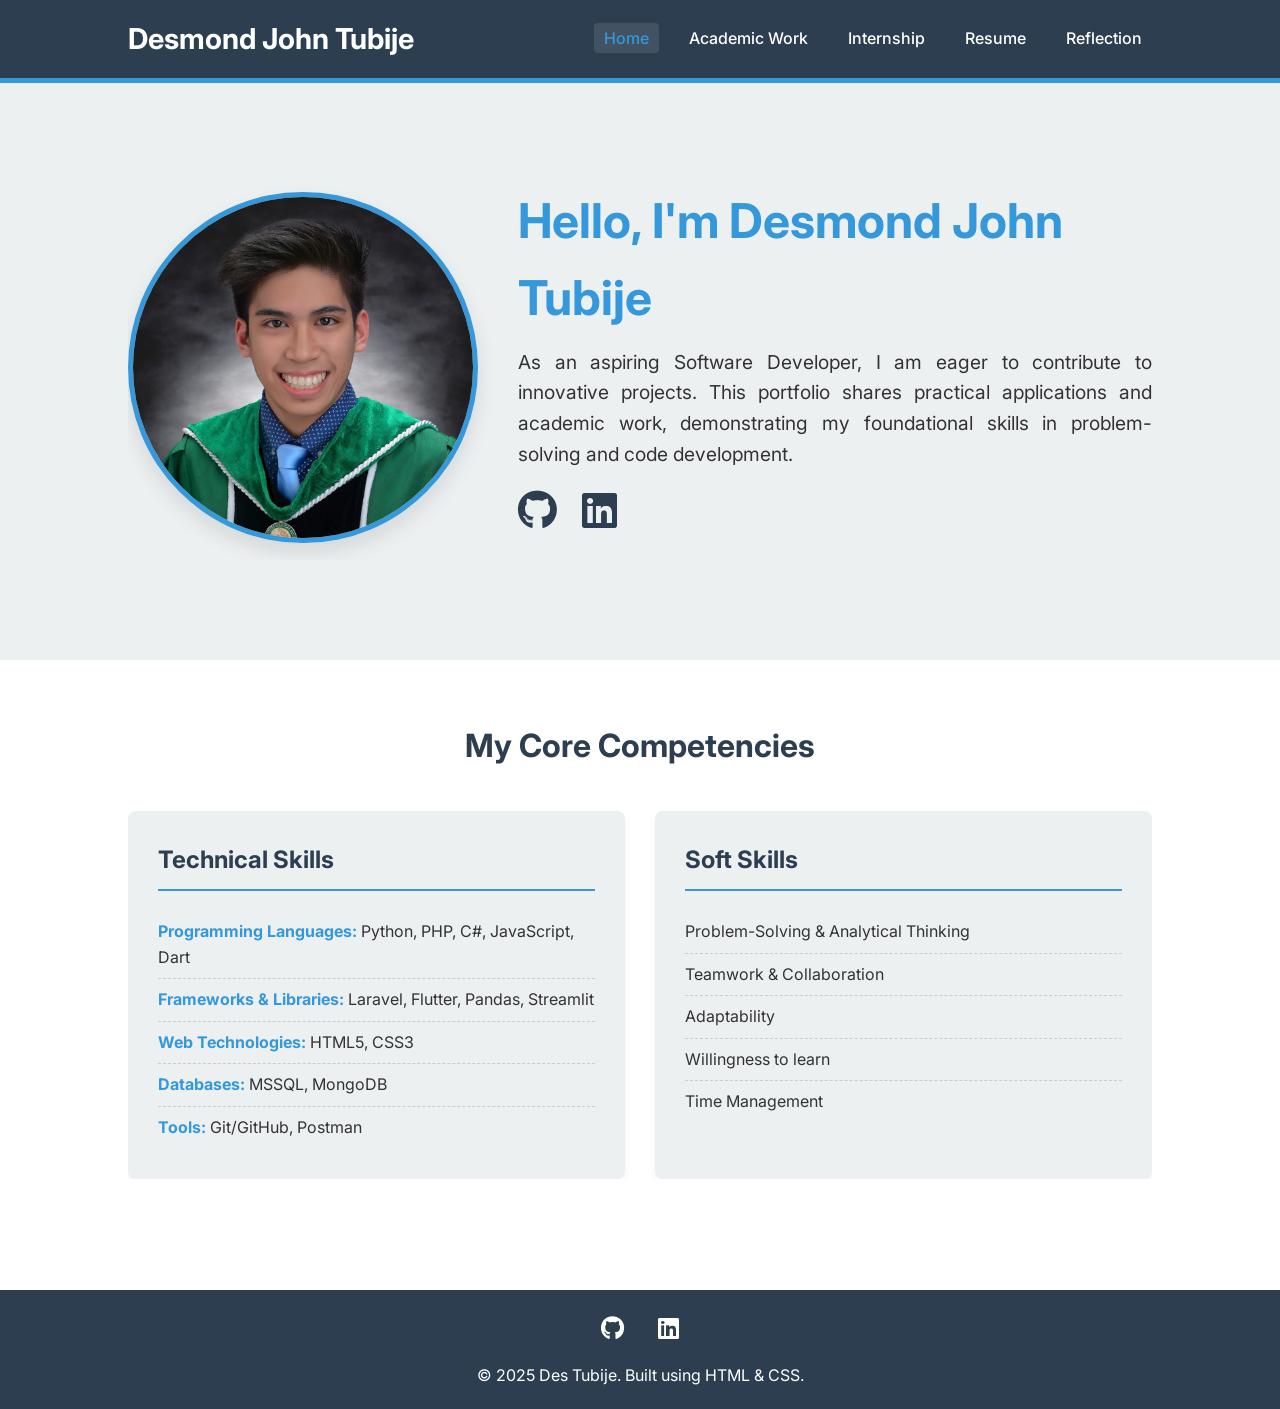
==== commit d9125419: "Fixed resume" ====
--- a/index.html
+++ b/index.html
@@ -65,7 +65,7 @@
                         <h3>Soft Skills</h3>
                         <ul>
                             <li>Problem-Solving & Analytical Thinking</li>
-                            <li>Teamwork & Collaboration (Experienced in Agile/Scrum)</li>
+                            <li>Teamwork & Collaboration</li>
                             <li>Adaptability</li>
                             <li>Willingness to learn</li>
                             <li>Time Management</li>
--- a/style.css
+++ b/style.css
@@ -159,9 +159,10 @@
 }
 
 .skills-grid {
-    display: grid;
-    grid-template-columns: repeat(5, 1fr); 
-    gap: 10px;
+    display: flex;              
+    justify-content: center;    
+    gap: 30px;                  
+    flex-wrap: wrap;            
     list-style: none;
     padding: 0;
 }
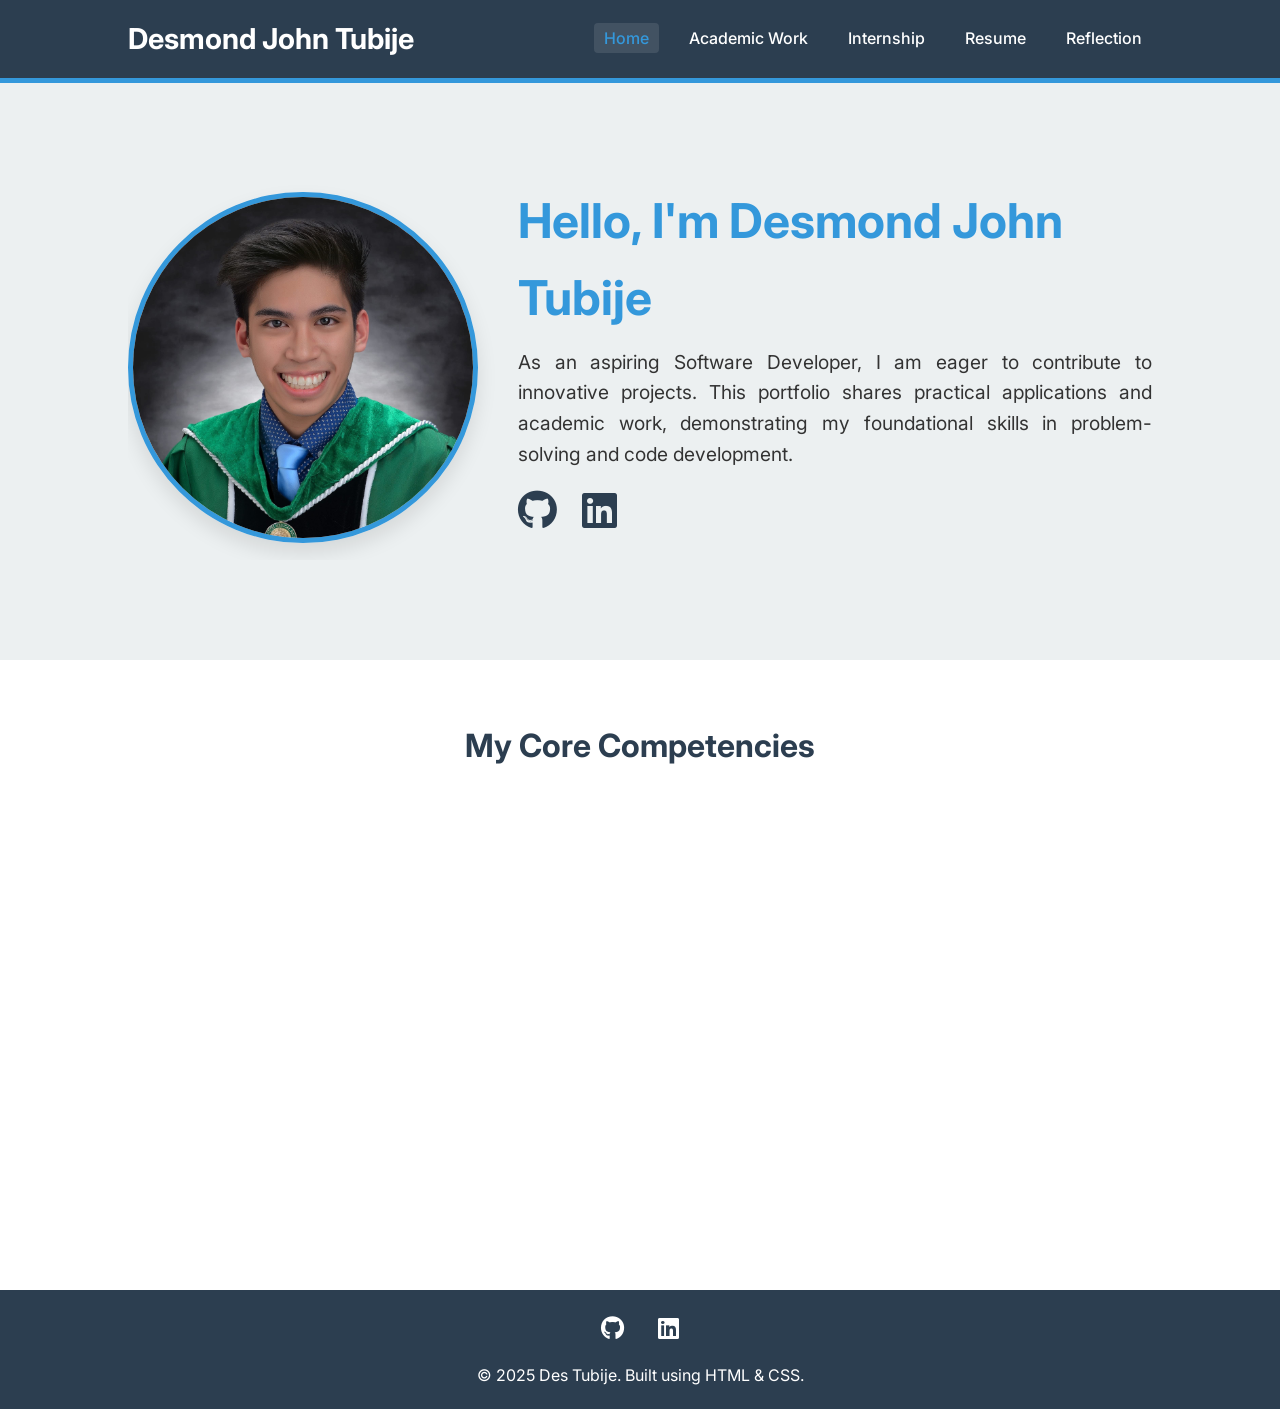
==== commit 01398bbe: "Finale Project" ====
--- a/index.html
+++ b/index.html
@@ -12,7 +12,13 @@
     
     <link rel="stylesheet" href="https://cdnjs.cloudflare.com/ajax/libs/font-awesome/6.4.2/css/all.min.css">
     
+    <link href="https://unpkg.com/aos@2.3.1/dist/aos.css" rel="stylesheet">
+    
     <link rel="stylesheet" href="style.css">
+    
+    <style>
+        body, html { overflow-x: hidden; }
+    </style>
 </head>
 <body>
 
@@ -47,10 +53,10 @@
         
         <section id="skills" class="skills-section content-section">
             <div class="container">
-                <h2>My Core Competencies</h2>
+                <h2 data-aos="fade-up">My Core Competencies</h2>
 
                 <div class="skills-grid">
-                    <div class="skill-category">
+                    <div class="skill-category" data-aos="zoom-in-up" data-aos-delay="100">
                         <h3>Technical Skills</h3>
                         <ul>
                             <li><strong>Programming Languages:</strong> Python, PHP, C#, JavaScript, Dart</li>
@@ -61,7 +67,7 @@
                         </ul>
                     </div>
 
-                    <div class="skill-category">
+                    <div class="skill-category" data-aos="zoom-in-up" data-aos-delay="300">
                         <h3>Soft Skills</h3>
                         <ul>
                             <li>Problem-Solving & Analytical Thinking</li>
@@ -77,6 +83,12 @@
     </main>
 
     <div id="footer-placeholder"></div>
+
+<script src="https://unpkg.com/aos@2.3.1/dist/aos.js"></script>
+
+<script>
+  AOS.init();
+</script>
 
 <script>
         fetch('header.html')
--- a/style.css
+++ b/style.css
@@ -317,18 +317,16 @@
     transform: translateY(-2px);
 }
 
-/* --- UPDATED THUMBNAIL LOGIC FOR CAROUSEL --- */
 .project-thumbnail {
     flex: 0 0 300px; 
     margin-right: 25px;
-    position: relative; /* Needed to position buttons */
+    position: relative; 
     background: #eee;
     height: 170px;
     border-radius: 8px;
-    overflow: hidden; /* Clips images during slide */
-}
-
-/* Hide all slides by default */
+    overflow: hidden; 
+}
+
 .project-thumbnail .slide {
     display: none;
     width: 100%;
@@ -339,7 +337,6 @@
     transition: transform 0.2s ease;
 }
 
-/* Only show the active one */
 .project-thumbnail .slide.active {
     display: block;
 }
@@ -349,7 +346,6 @@
     opacity: 0.9;
 }
 
-/* Slider Arrow Buttons */
 .slider-btn {
     position: absolute;
     top: 50%;
@@ -366,12 +362,11 @@
     display: flex;
     align-items: center;
     justify-content: center;
-    opacity: 0; /* Hidden unless hovered */
+    opacity: 0; 
     transition: opacity 0.3s;
     z-index: 10;
 }
 
-/* Show buttons on hover */
 .project-thumbnail:hover .slider-btn {
     opacity: 1;
 }
@@ -383,7 +378,6 @@
 .prev-btn { left: 10px; }
 .next-btn { right: 10px; }
 
-/* ------------------------------------------- */
 
 .project-info {
     flex: 1;
@@ -782,7 +776,6 @@
         flex: none;
         margin-right: 0;
         margin-bottom: 15px;
-        /* Allow height to adjust on mobile if needed, or keep it fixed */
         height: auto;
         min-height: 200px;
     }
@@ -792,7 +785,6 @@
         max-height: 250px;
     }
 
-    /* Keep carousel buttons visible on mobile */
     .slider-btn {
         opacity: 1;
     }
